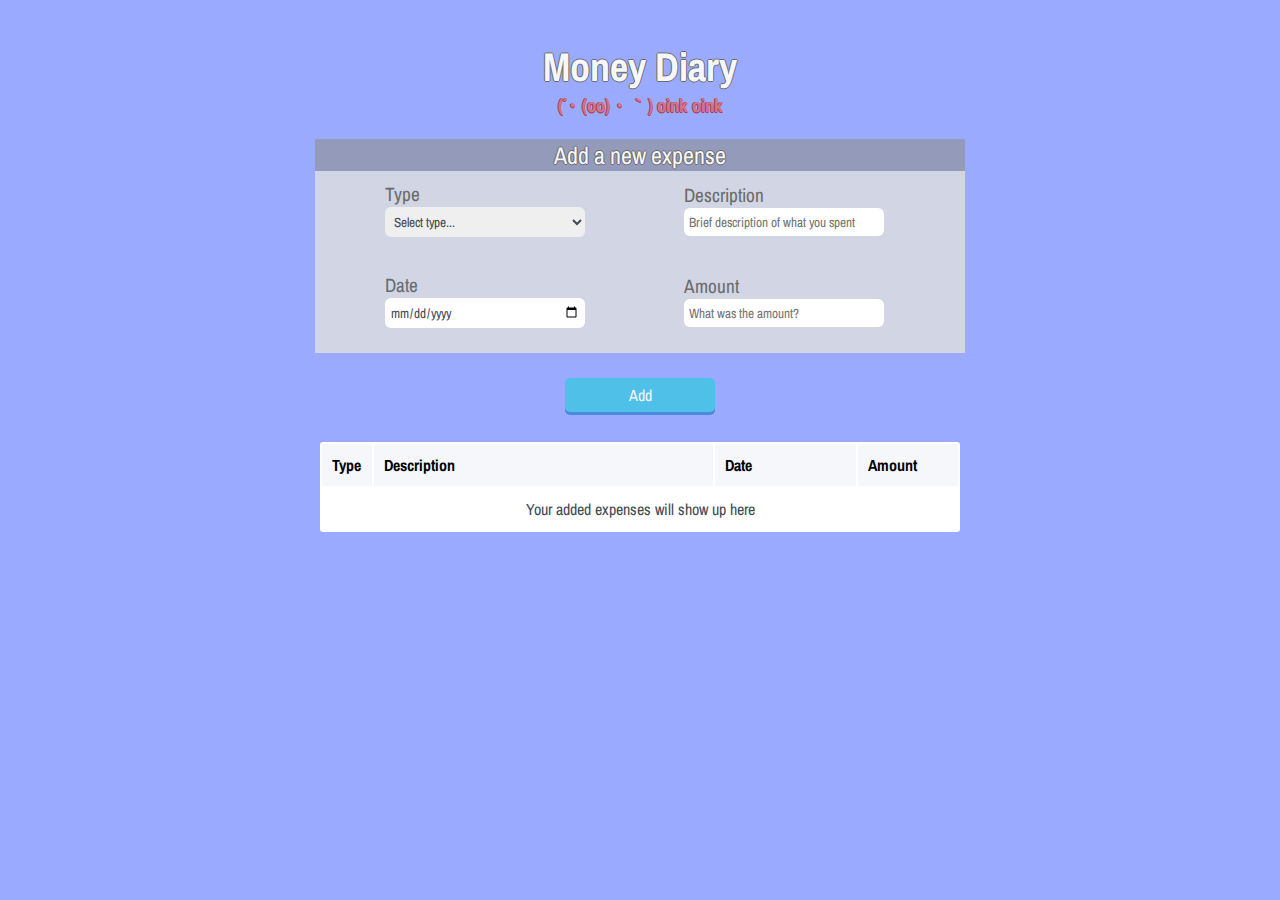
==== index.html @ 256b9ab4 "changes in index" ====
<!DOCTYPE html>
<html>

<head>
	<title>Money Diary</title>
	<link href="https://fonts.googleapis.com/css?family=Archivo+Narrow&display=swap" rel="stylesheet">
	<link rel="stylesheet" type="text/css" href="css/styles.css">
</head>

<body>

	<h1>Money Diary</h1>
	<h3 id="pig">(´・(oo)・｀) oink oink</h3>
	<div class="container">
		<div>
			<h2>Add a new expense</h2>
		</div>
	</div>

	<div id="form-box">
		<form>
		  <div>
		    <span>Type</span>
		    <br>
		      <select name="type">
		      	<option selected disabled>Select type...</option>
		        <option value="food">Food</option>
		        <option value="electronics">Electronics</option>
		        <option value="trip">Trip</option>
		        <option value="other">Other</option>
		      </select>
		  </div>
		  
		  <div>
		    <span>Description</span>
		    <br><input type="text" name="item-name" placeholder="Brief description of what you spent">
		  </div>
		  
		  <div>
		    <span>Date</span>
		    <br><input type="date" name="date">
		  </div>
		  
		  <div>
		    <span>Amount</span>
		    <br><input type="number" name="amount" placeholder="What was the amount?">
		  </div>
		</form>
	</div>

	<div id="button"><span>Add</span></div>

	<table>
	  <tr>
	    <th id="type">Type</th>
	    <th>Description</th>
	    <th id="date">Date</th>
	    <th id="amount">Amount</th>
	  </tr>
	  <tr id="if-empty">
	    <td colspan="4"><span>Your added expenses will show up here</span></td>
	  </tr>
	</table>

	<script src="https://code.jquery.com/jquery-3.3.1.min.js"
			integrity="sha256-FgpCb/KJQlLNfOu91ta32o/NMZxltwRo8QtmkMRdAu8="
			crossorigin="anonymous"></script>
	<script type="text/javascript" src="js/app.js"></script>

</body>

</html>
---- css/styles.css ----
* {
  font-family: 'Archivo Narrow', sans-serif;
  margin: 0;
  padding: 0;
  box-sizing: border-box;
}

h1, h2 {
  color: #F5F7FA;
  text-align: center;
  text-shadow: -1px 0 #6B6B6B, 0 1px #6B6B6B, 1px 0 #6B6B6B, 0 -1px #6B6B6B;
}
  
h1 {
  margin-top: 40px;
  font-size: 2.5em;
}

h2 {
  font-weight: 100;
  width: 650px;
  background-color: #949AB9;
  text-align: center;
}

.container {
  text-align: center;
  margin-bottom: 0px;
  margin-top: 20px;
}

.container div {
  display: inline-block;
}

#pig {
  text-align: center;
  text-shadow: -0.5px 0 #A8425A, 0 0.5px #A8425A, 0.5px 0 #A8425A, 0 0.5px #A8425A;
  color: #D2748A;
}

body {
  background: #9AABFF;
}
  
table {
  text-align: left;
  width: 640px;
  margin: 30px auto;
  border-radius: 3px;
  background-color: #fff;
}

table th {
  padding: 10px;
}

table tr:nth-child(odd) {
  background-color: #F5F7FA;
}

table td {
  padding: 10px 15px;
  color: #434A54;
}


.amount {
  color: #DA4453;
  text-align: right;
}
    
#button {
  position: relative;
  top: 0;
  color: #F5F7FA;
  padding: 5px;
  text-align: center;
  line-height: 24px;
  width: 150px;
  background-color: #4FC1E9;
  border-radius: 5px;
  cursor: pointer;
  margin: 25px auto;
  box-shadow: 0 3px #4A89DC;
  transition: 0.1s ease;
}

#button:active {
  position: relative;
  box-shadow: 0 0px #4A89DC;
  top: 3px;
  box-shadow: 0 0;
}

#form-box {
  width: 650px;
  margin: auto;
  padding-left: 15px;
  background-color: #D2D5E4;
}

form {
  color: #6B6B6B;
}

form select, input {
  margin-bottom: 25px;
  color: #434A54;
  padding: 5px;
  width: 200px;
  border-radius: 6px;
  border: 0; 
}

form select, input:active {
  transition: 0.2s ease;
}

form div {
  display: inline-block;
  margin-right: 40px;
  margin-left: 55px;
  margin-top: 10px;
}

form span {
  font-size: 1.2em;
  font-weight: 100;
  display: inline-block;
}

#type {
  width: 50px;
}
  
#date {
  width: 141px;
}
  
#amount {
  width: 100px;
}
    
#if-empty {
  text-align: center;
}
    
.center {
  margin: auto;
  text-align: center;
}
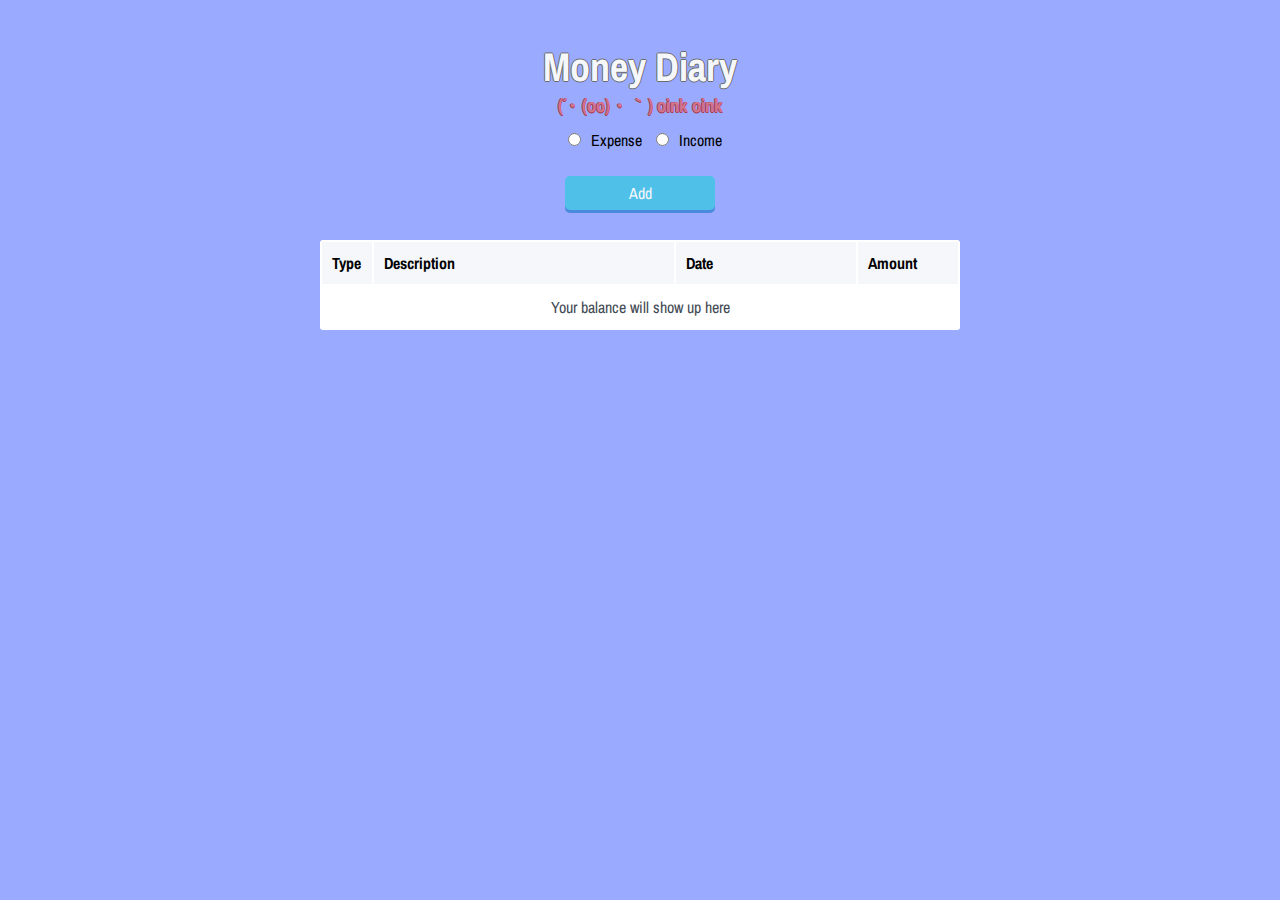
==== commit dd32c58f: "income available now" ====
--- a/index.html
+++ b/index.html
@@ -11,39 +11,83 @@
 
 	<h1>Money Diary</h1>
 	<h3 id="pig">(´・(oo)・｀) oink oink</h3>
-	<div class="container">
+
+	<div id="expense-income">
+		<input id="radio1" type="radio" name="type-balance" value="expense">Expense
+		<input id="radio2" type="radio" name="type-balance" value="income">Income
+	</div>
+	
+
+	<div id="ei-1" class="container toHide">
 		<div>
 			<h2>Add a new expense</h2>
 		</div>
 	</div>
 
-	<div id="form-box">
+	<div id="ei-2" class="container toHide">
+		<div>
+			<h2>Add a new income</h2>
+		</div>
+	</div>
+
+
+	<div id="form-box-1" class="toHide">
 		<form>
 		  <div>
 		    <span>Type</span>
 		    <br>
-		      <select name="type">
+		      <select name="type-1">
 		      	<option selected disabled>Select type...</option>
-		        <option value="food">Food</option>
-		        <option value="electronics">Electronics</option>
-		        <option value="trip">Trip</option>
-		        <option value="other">Other</option>
+		        <option value="Food">Food</option>
+		        <option value="Electronics">Electronics</option>
+		        <option value="Trip">Trip</option>
+		        <option value="Other">Other</option>
 		      </select>
 		  </div>
 		  
 		  <div>
 		    <span>Description</span>
-		    <br><input type="text" name="item-name" placeholder="Brief description of what you spent">
+		    <br><input type="text" name="item-name-1" placeholder="Brief description of what you spent">
 		  </div>
 		  
 		  <div>
 		    <span>Date</span>
-		    <br><input type="date" name="date">
+		    <br><input type="date" name="date-1">
 		  </div>
 		  
 		  <div>
 		    <span>Amount</span>
-		    <br><input type="number" name="amount" placeholder="What was the amount?">
+		    <br><input type="number" name="amount-1" placeholder="What was the amount?">
+		  </div>
+		</form>
+	</div>
+
+	<div id="form-box-2" class="toHide">
+		<form>
+		  <div>
+		    <span>Type</span>
+		    <br>
+		      <select name="type-2">
+		      	<option selected disabled>Select type...</option>
+		        <option value="Salary">Salary</option>
+		        <option value="Savings">Savings</option>
+		        <option value="Other">Other</option>
+		      </select>
+		  </div>
+		  
+		  <div>
+		    <span>Description</span>
+		    <br><input type="text" name="item-name-2" placeholder="Brief description of your income">
+		  </div>
+		  
+		  <div>
+		    <span>Date</span>
+		    <br><input type="date" name="date-2">
+		  </div>
+		  
+		  <div>
+		    <span>Amount</span>
+		    <br><input type="number" name="amount-2" placeholder="What was the amount?">
 		  </div>
 		</form>
 	</div>
@@ -58,7 +102,7 @@
 	    <th id="amount">Amount</th>
 	  </tr>
 	  <tr id="if-empty">
-	    <td colspan="4"><span>Your added expenses will show up here</span></td>
+	    <td colspan="4"><span>Your balance will show up here</span></td>
 	  </tr>
 	</table>
 
--- a/css/styles.css
+++ b/css/styles.css
@@ -23,6 +23,19 @@
   text-align: center;
 }
 
+#expense-income {
+  margin-top: 10px;
+  text-align: center;
+}
+
+#expense-income > input[type=radio] {
+  margin: 0 10px 0 10px;
+}
+
+.toHide {
+  display: none;
+}
+
 .container {
   text-align: center;
   margin-bottom: 0px;
@@ -31,6 +44,10 @@
 
 .container div {
   display: inline-block;
+}
+
+#ei-2 {
+  display: none;
 }
 
 #pig {
@@ -65,9 +82,14 @@
 }
 
 
-.amount {
+.amount1 {
   color: #DA4453;
-  text-align: right;
+  text-align: left;
+}
+
+.amount2 {
+  color:  #228B22;
+  text-align: left;
 }
     
 #button {
@@ -93,18 +115,35 @@
   box-shadow: 0 0;
 }
 
-#form-box {
+#form-box-1 {
   width: 650px;
   margin: auto;
   padding-left: 15px;
   background-color: #D2D5E4;
 }
 
+#form-box-2 {
+  width: 650px;
+  margin: auto;
+  padding-left: 15px;
+  background-color: #D2D5E4;
+  display: none;
+}
+
 form {
   color: #6B6B6B;
 }
 
-form select, input {
+form select {
+  margin-bottom: 25px;
+  color: #434A54;
+  padding: 5px;
+  width: 200px;
+  border-radius: 6px;
+  border: 0; 
+}
+
+form input {
   margin-bottom: 25px;
   color: #434A54;
   padding: 5px;
@@ -135,18 +174,14 @@
 }
   
 #date {
-  width: 141px;
+  width: 180px;
 }
   
 #amount {
+  text-align: left;
   width: 100px;
 }
     
 #if-empty {
   text-align: center;
-}
-    
-.center {
-  margin: auto;
-  text-align: center;
 }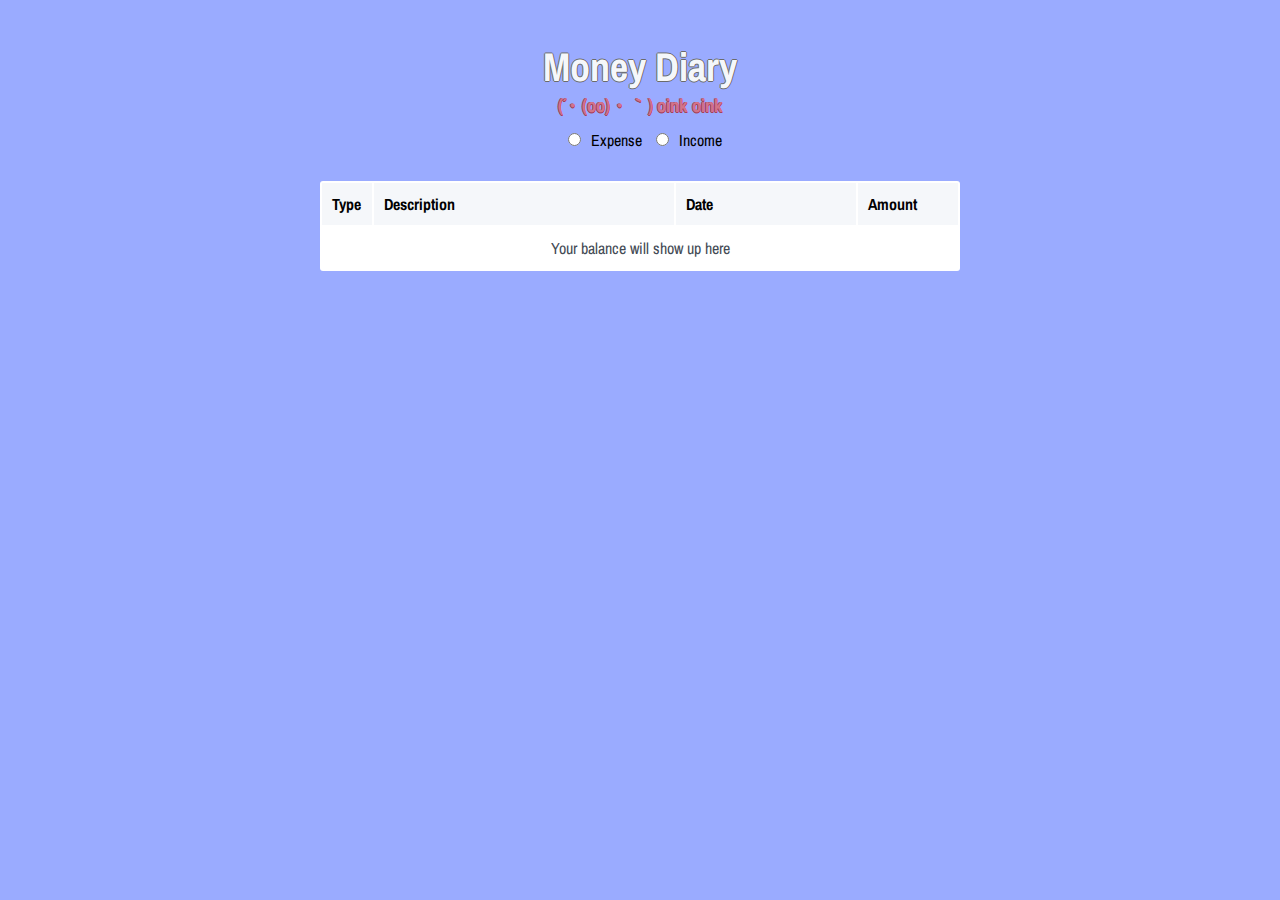
==== commit c92178eb: "add button appears after a radio selection" ====
--- a/index.html
+++ b/index.html
@@ -92,7 +92,7 @@
 		</form>
 	</div>
 
-	<div id="button"><span>Add</span></div>
+	<div id="button" class="toHide"><span>Add</span></div>
 
 	<table>
 	  <tr>
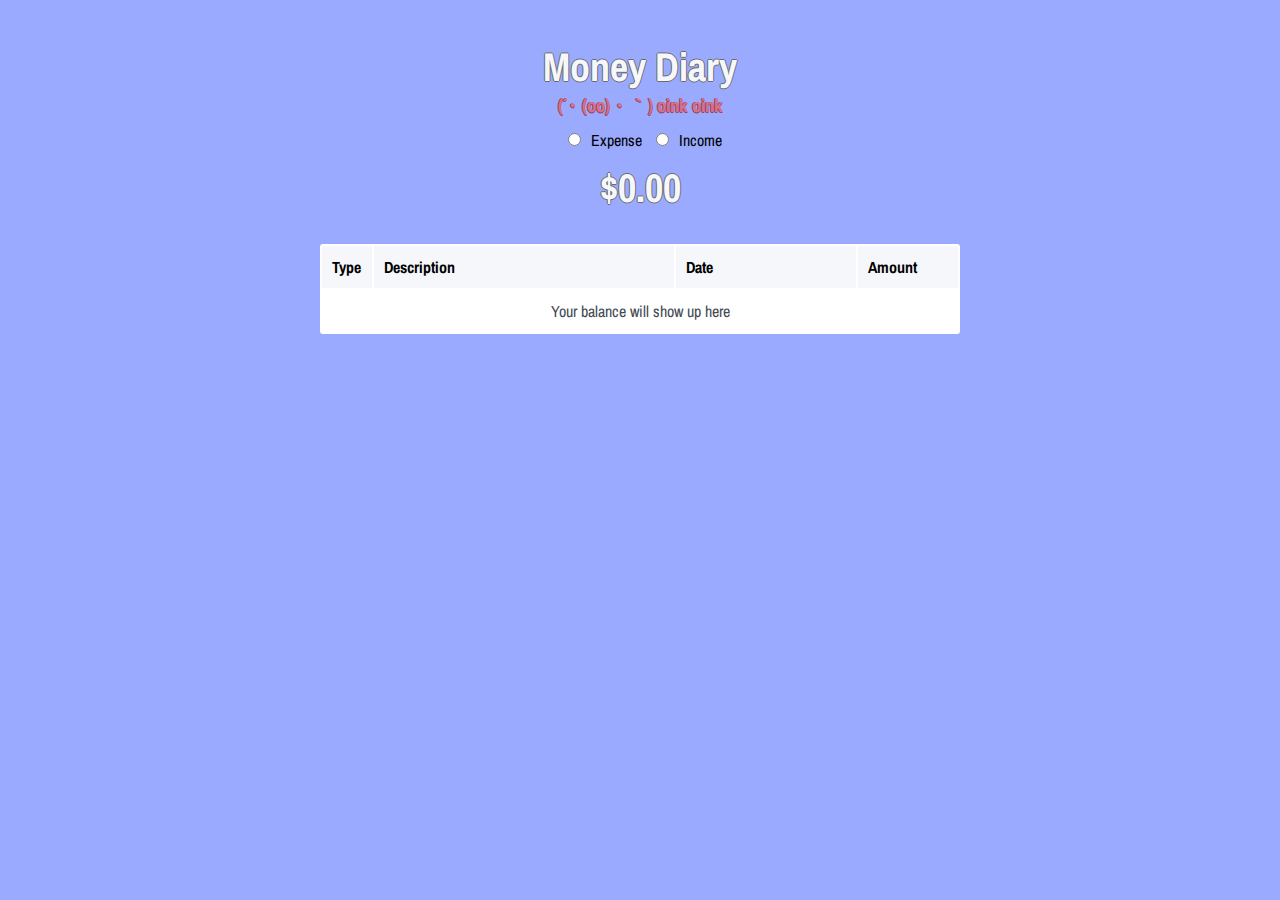
==== commit 63d297e1: "bugs fixed" ====
--- a/index.html
+++ b/index.html
@@ -15,6 +15,10 @@
 	<div id="expense-income">
 		<input id="radio1" type="radio" name="type-balance" value="expense">Expense
 		<input id="radio2" type="radio" name="type-balance" value="income">Income
+	</div>
+
+	<div id="balance">
+		<h1 id="total-balance">$0.00</h1>
 	</div>
 	
 
--- a/css/styles.css
+++ b/css/styles.css
@@ -21,6 +21,10 @@
   width: 650px;
   background-color: #949AB9;
   text-align: center;
+}
+
+#balance {
+  margin-top: -30px;
 }
 
 #expense-income {
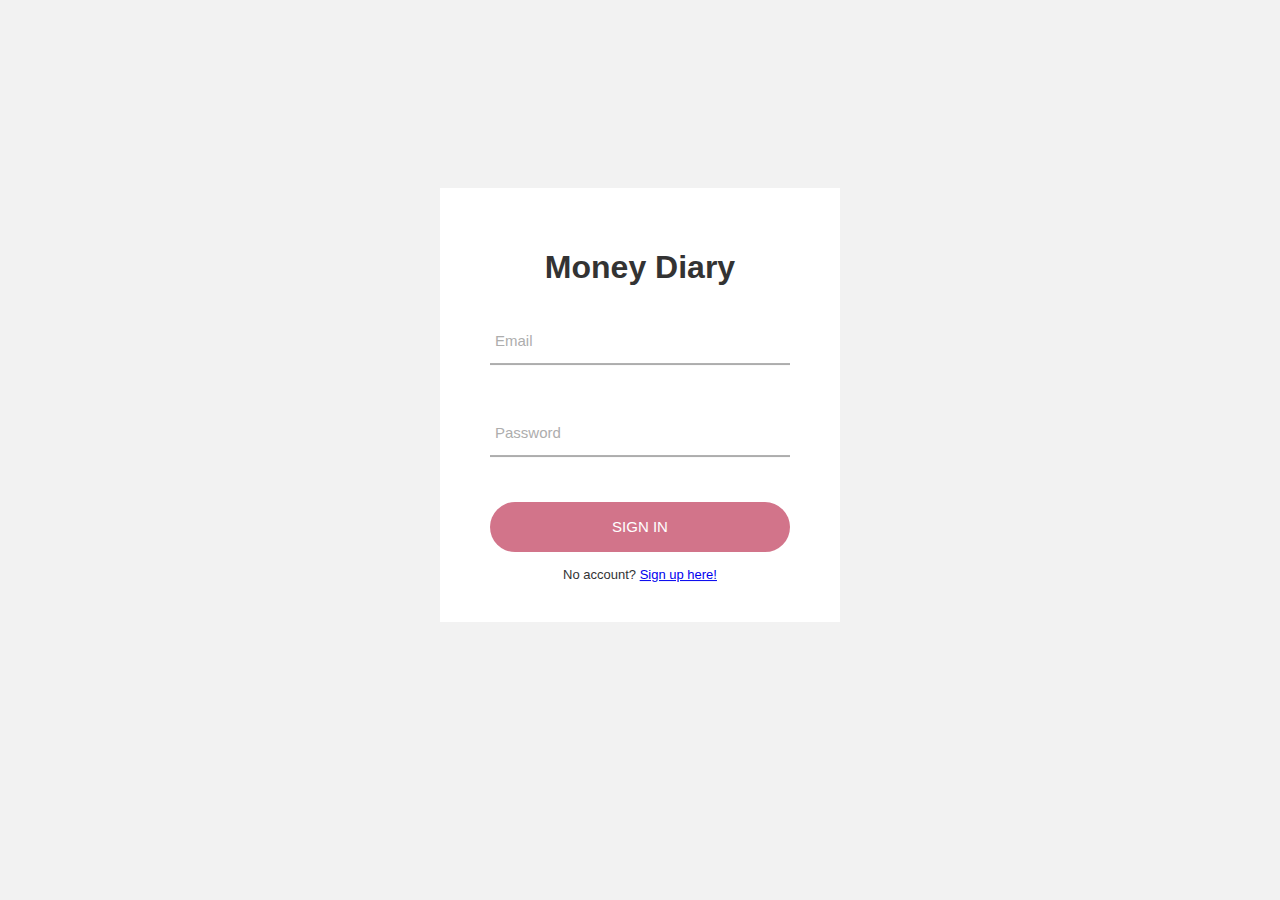
==== commit 8d69152d: "added login, register and modified design" ====
--- a/index.html
+++ b/index.html
@@ -1,120 +1,28 @@
 <!DOCTYPE html>
 <html>
-
 <head>
-	<title>Money Diary</title>
-	<link href="https://fonts.googleapis.com/css?family=Archivo+Narrow&display=swap" rel="stylesheet">
-	<link rel="stylesheet" type="text/css" href="css/styles.css">
+	<title></title>
+	<meta charset="utf-8">
+    <link rel="stylesheet" type="text/css" href="css/login.css">
 </head>
-
 <body>
 
-	<h1>Money Diary</h1>
-	<h3 id="pig">(´・(oo)・｀) oink oink</h3>
-
-	<div id="expense-income">
-		<input id="radio1" type="radio" name="type-balance" value="expense">Expense
-		<input id="radio2" type="radio" name="type-balance" value="income">Income
-	</div>
-
-	<div id="balance">
-		<h1 id="total-balance">$0.00</h1>
-	</div>
-	
-
-	<div id="ei-1" class="container toHide">
-		<div>
-			<h2>Add a new expense</h2>
-		</div>
-	</div>
-
-	<div id="ei-2" class="container toHide">
-		<div>
-			<h2>Add a new income</h2>
-		</div>
-	</div>
-
-
-	<div id="form-box-1" class="toHide">
-		<form>
-		  <div>
-		    <span>Type</span>
-		    <br>
-		      <select name="type-1">
-		      	<option selected disabled>Select type...</option>
-		        <option value="Food">Food</option>
-		        <option value="Electronics">Electronics</option>
-		        <option value="Trip">Trip</option>
-		        <option value="Other">Other</option>
-		      </select>
-		  </div>
-		  
-		  <div>
-		    <span>Description</span>
-		    <br><input type="text" name="item-name-1" placeholder="Brief description of what you spent">
-		  </div>
-		  
-		  <div>
-		    <span>Date</span>
-		    <br><input type="date" name="date-1">
-		  </div>
-		  
-		  <div>
-		    <span>Amount</span>
-		    <br><input type="number" name="amount-1" placeholder="What was the amount?">
-		  </div>
-		</form>
-	</div>
-
-	<div id="form-box-2" class="toHide">
-		<form>
-		  <div>
-		    <span>Type</span>
-		    <br>
-		      <select name="type-2">
-		      	<option selected disabled>Select type...</option>
-		        <option value="Salary">Salary</option>
-		        <option value="Savings">Savings</option>
-		        <option value="Other">Other</option>
-		      </select>
-		  </div>
-		  
-		  <div>
-		    <span>Description</span>
-		    <br><input type="text" name="item-name-2" placeholder="Brief description of your income">
-		  </div>
-		  
-		  <div>
-		    <span>Date</span>
-		    <br><input type="date" name="date-2">
-		  </div>
-		  
-		  <div>
-		    <span>Amount</span>
-		    <br><input type="number" name="amount-2" placeholder="What was the amount?">
-		  </div>
-		</form>
-	</div>
-
-	<div id="button" class="toHide"><span>Add</span></div>
-
-	<table>
-	  <tr>
-	    <th id="type">Type</th>
-	    <th>Description</th>
-	    <th id="date">Date</th>
-	    <th id="amount">Amount</th>
-	  </tr>
-	  <tr id="if-empty">
-	    <td colspan="4"><span>Your balance will show up here</span></td>
-	  </tr>
-	</table>
-
-	<script src="https://code.jquery.com/jquery-3.3.1.min.js"
-			integrity="sha256-FgpCb/KJQlLNfOu91ta32o/NMZxltwRo8QtmkMRdAu8="
-			crossorigin="anonymous"></script>
-	<script type="text/javascript" src="js/app.js"></script>
+	<section id="container-form">
+            <div id="form">
+                <h1>Money Diary</h1>
+                <div class="input_wrap">
+                    <input id="email" type="text" name="email" placeholder="Email">
+                </div>
+                <div class="input_wrap">
+                    <input id="password" type="password" name="password" placeholder="Password">
+                </div>
+                <button id="login_button" onclick="location.href='diary.html'">Sign In</button>
+                <div id="signup_option">No account? <a href="register.html">Sign up here!</a></div>
+            </div>
+        </section>
+        <script src="js/lib/jquery.js" type="text/javascript"></script>
+        <script src="js/index.js" type="text/javascript"></script>
+        <script src="js/js.js" type="text/javascript" ></script>
 
 </body>
-
 </html>--- a/css/login.css
+++ b/css/login.css
@@ -0,0 +1,100 @@
+* {
+  box-sizing: border-box;
+}
+
+body {
+  font-family: 'Roboto', sans-serif;
+  background: #f2f2f2;
+  color: #333333;
+}
+
+div {
+  display: block;
+}
+
+/*#container-home {
+  width: 800px;
+  min-height: 300px;
+  background: #ffffff;
+  margin: auto;
+  padding: 40px 50px;
+}*/
+
+#container-form {
+  width: 400px;
+  background: #ffffff;
+  text-align: center;
+  /*vertical-align: center;*/
+  /*margin: auto;*/
+  border-radius: 2  px;
+  padding: 40px 50px;
+  /*box-shadow: 0 5px 10px 0px rgba(0, 0, 0, 0.1);*/
+  position: absolute;
+  top: 45%;
+  left: 50%;
+  -moz-transform: translateX(-50%) translateY(-50%);
+  -webkit-transform: translateX(-50%) translateY(-50%);
+  transform: translateX(-50%) translateY(-50%);
+}
+
+.input_wrap {
+  padding: 10px 0 0 0;
+  margin-bottom: 35px;
+  border-bottom: 2px solid #adadad;
+}
+
+.input_wrap_sel {
+    border-bottom: 2px solid #333333;
+}
+
+input::placeholder {
+  color: #adadad;
+}
+
+input:focus::placeholder {
+  color: transparent;
+}
+
+input {
+  height: 45px;
+  width: 100%;
+  background: transparent;
+  display: block;
+  /*padding: 0 5px 0 45px;*/
+  padding: 0 5px;
+  color: #555555;
+  font-size: 15px;
+  outline: none;
+  border: none;
+  overflow: visible;
+}
+
+#container-button {
+  width: 300px;
+}
+
+button {
+  font-size: 15px;
+  color: #ffffff;
+  text-transform: uppercase;
+  justify-content: center;
+  width: 100%;
+  height: 50px;
+  margin: 10px 0;
+  background: #D2748A;
+  /*background: -webkit-linear-gradient(left, #21d4fd, #b721ff);;*/
+  border: none;
+  border-radius: 25px;
+  cursor: pointer;
+}
+
+
+#signup_option {
+  font-size: 13px;
+  text-align: center;
+  margin: 5px 0 0 0;
+}
+
+/*#container-logout {
+  float: right;
+}*/